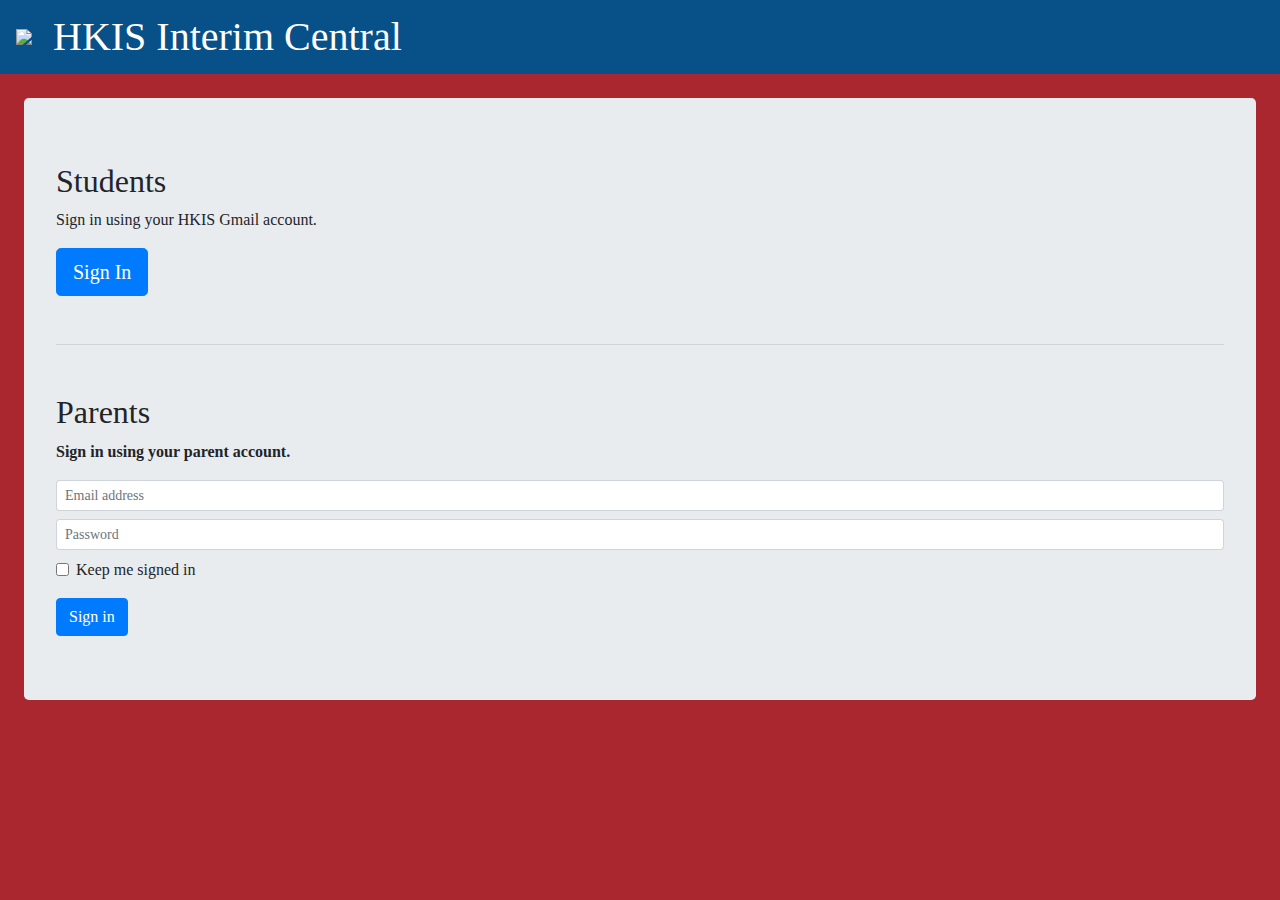
==== index.html @ d0b29db4 "Auth test 2" ====
<!DOCTYPE html>
<html>
<head>
	<title>HKIS Interim Central</title>
	<link href = "index.css" type = "text/css" rel = "stylesheet">
	<link href = "resources/bootstrap/css/bootstrap.min.css" text = "text/css" rel = "stylesheet">
</head>
<body style = "background-color: #AA272F">
	<nav class = "navbar navbar-expand-lg navbar-light" style = "background-color: #075088">
		<a class = "navbar-brand" href = "#">
			<img src = "resources/hkis.png" style = "height: 75px">
			<h1 class = "ml-3" style = "display: inline; vertical-align: middle; color: white">HKIS Interim Central</h1>
		</a>
	</nav>
	<div class = "jumbotron m-4">
		<h2>Students</h2>
		<p>Sign in using your HKIS Gmail account.</p>
		<p><a class = "btn btn-primary btn-lg" href = "#" id = "studentSignIn">Sign In</a></p>
		<hr class = "my-5">
		<h2>Parents</h2>
		<p><b>Sign in using your parent account.</b></p>
		<form>
			<input type = "text" class = "form-control form-control-sm" placeholder = "Email address" size = "30" required>
			<input type = "password" class = "form-control form-control-sm my-2" placeholder = "Password" size = "30" required>
			<div class = "form-group form-check">
				<input type = "checkbox" class = "form-check-input" id = "rememberMe">
				<label class = "form-check-label" for = "rememberMe">Keep me signed in</label>
			</div>
			<button type = "submit" class = "btn btn-primary">Sign in</button>
		</form>
	</div>
	<script src = "resources/jquery.min.js"></script>
	<script src = "resources/popper.min.js"></script>
	<script src = "resources/bootstrap/js/bootstrap.min.js"></script>
	<script src = "https://www.gstatic.com/firebasejs/7.19.1/firebase-app.js"></script>
	<script src = "https://www.gstatic.com/firebasejs/7.19.1/firebase-analytics.js"></script>
	<script src = "https://www.gstatic.com/firebasejs/7.19.1/firebase-auth.js"></script>
	<script src = "https://www.gstatic.com/firebasejs/7.19.1/firebase-firestore.js"></script>
	<script src = "https://www.gstatic.com/firebasejs/7.19.1/firebase-storage.js"></script>
	<script src = "index.js"></script>
</body>
</html>
---- index.css ----
@font-face {
	font-family: Avenir;
	src: url(resources/fonts/avenir.otf);
}

@font-face {
	font-family: Futura;
	src: url(resources/fonts/futura-medium.otf);
}

@font-face {
	font-family: Futura;
	font-weight: bold;
	src: url(resources/fonts/futura-extrabold.otf);
}

* {
	font-family: Avenir;
}

h1, h2, h3, h4, h5, h6 {
	font-family: Futura;
}
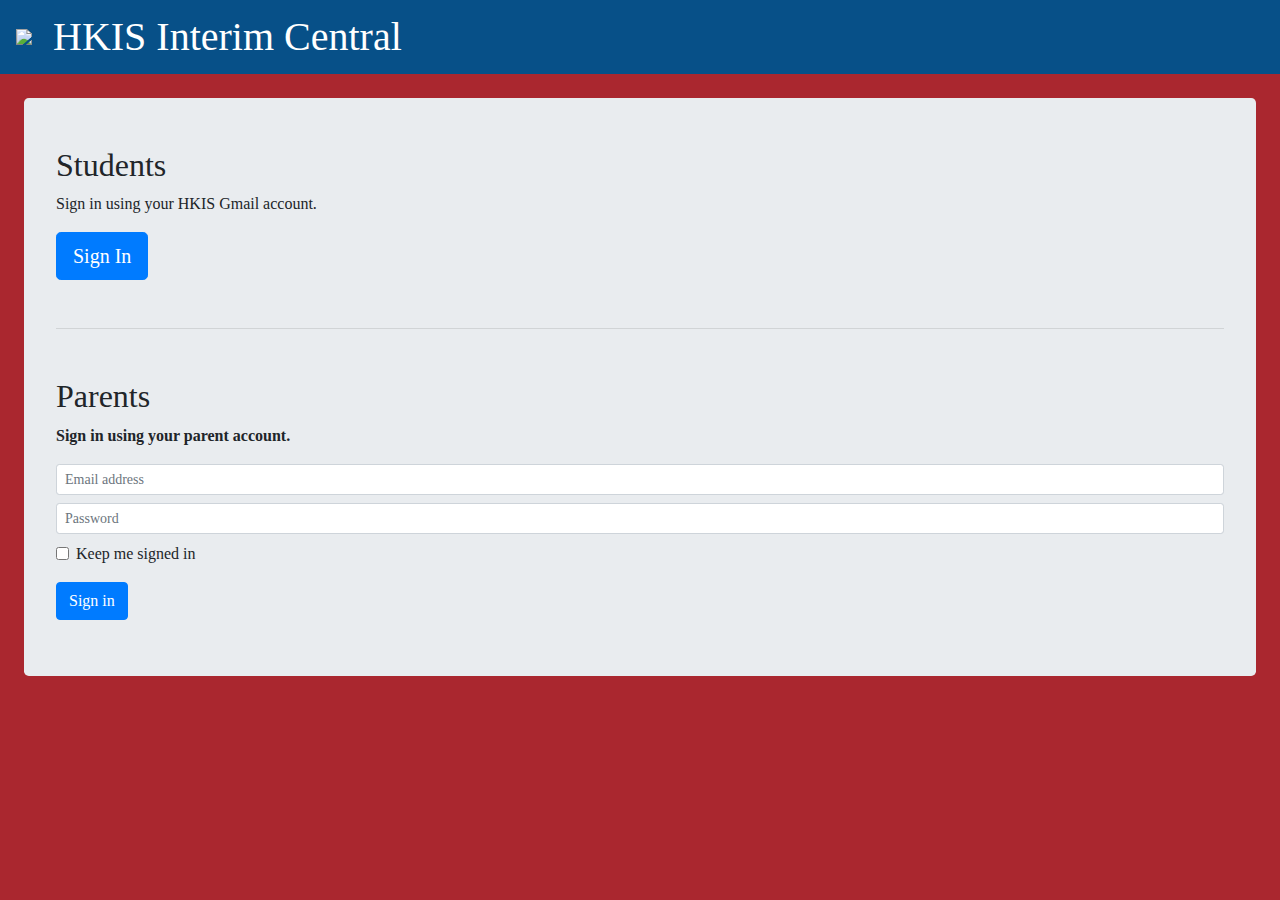
==== commit a748aeed: "Responsive 2" ====
--- a/index.html
+++ b/index.html
@@ -1,6 +1,7 @@
 <!DOCTYPE html>
 <html>
 <head>
+	<meta name = "viewport" content = "width=device-width, initial-scale=1, shrink-to-fit=no">
 	<title>HKIS Interim Central</title>
 	<link href = "index.css" type = "text/css" rel = "stylesheet">
 	<link href = "resources/bootstrap/css/bootstrap.min.css" text = "text/css" rel = "stylesheet">
@@ -9,14 +10,14 @@
 	<nav class = "navbar navbar-expand-lg navbar-light" style = "background-color: #075088">
 		<a class = "navbar-brand" href = "#">
 			<img src = "resources/hkis.png" style = "height: 75px">
-			<h1 class = "ml-3" style = "display: inline; vertical-align: middle; color: white">HKIS Interim Central</h1>
+			<h1 class = "ml-3" style = "display: inline; vertical-align: middle; color: white" id = "header">HKIS Interim Central</h1>
 		</a>
 	</nav>
-	<div class = "jumbotron m-4">
+	<div class = "jumbotron m-4 py-3 py-md-4 py-xl-5">
 		<h2>Students</h2>
 		<p>Sign in using your HKIS Gmail account.</p>
-		<p><a class = "btn btn-primary btn-lg" href = "#" id = "studentSignIn">Sign In</a></p>
-		<hr class = "my-5">
+		<p class = "mb-4"><a class = "btn btn-primary btn-lg" href = "#" id = "studentSignIn">Sign In</a></p>
+		<hr class = "my-3 my-xl-5">
 		<h2>Parents</h2>
 		<p><b>Sign in using your parent account.</b></p>
 		<form>
@@ -26,7 +27,7 @@
 				<input type = "checkbox" class = "form-check-input" id = "rememberMe">
 				<label class = "form-check-label" for = "rememberMe">Keep me signed in</label>
 			</div>
-			<button type = "submit" class = "btn btn-primary">Sign in</button>
+			<button type = "submit" class = "btn btn-primary mb-2">Sign in</button>
 		</form>
 	</div>
 	<script src = "resources/jquery.min.js"></script>
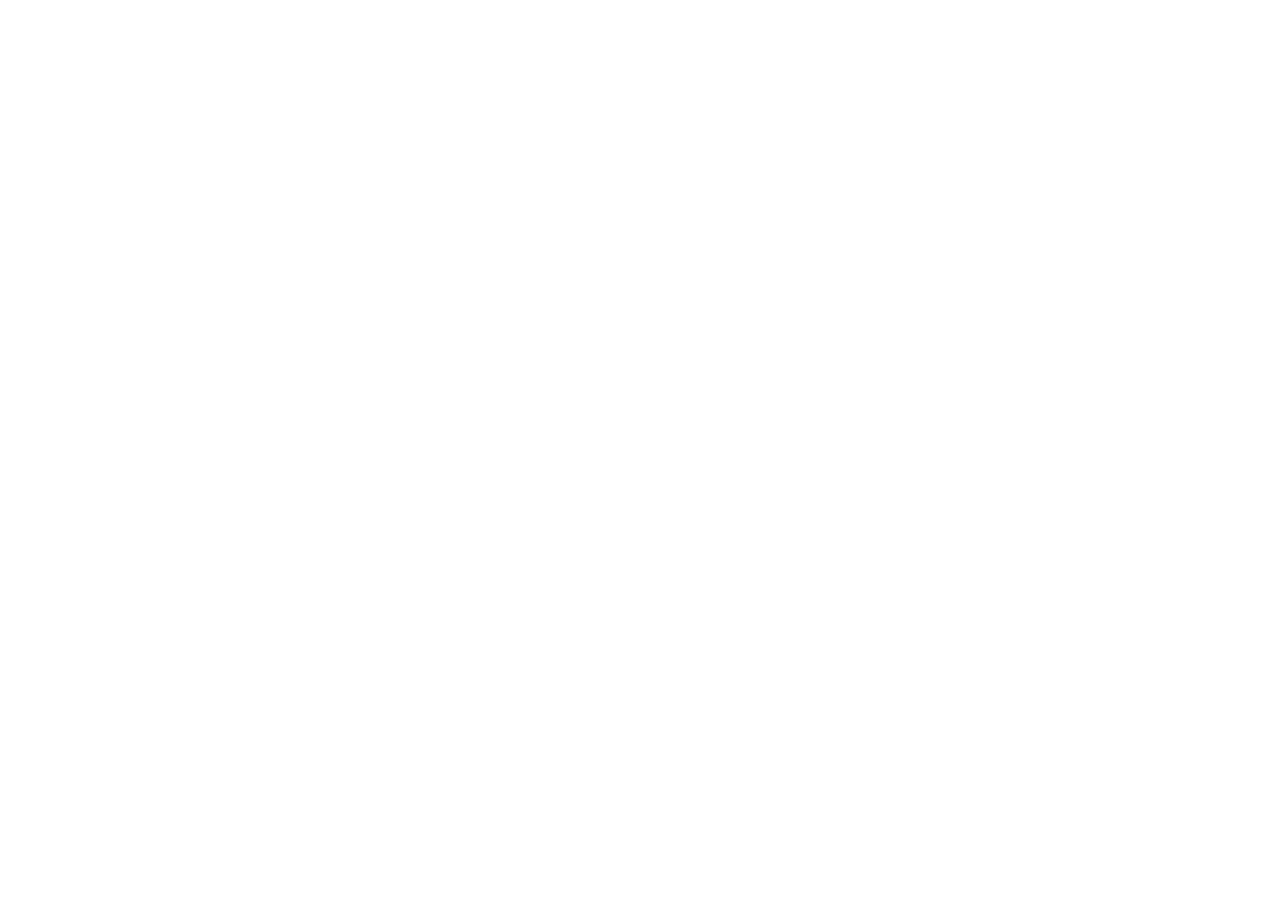
==== commit e0d6fec1: "Dash" ====
--- a/index.html
+++ b/index.html
@@ -7,6 +7,8 @@
 	<link href = "resources/bootstrap/css/bootstrap.min.css" text = "text/css" rel = "stylesheet">
 </head>
 <body style = "background-color: #AA272F">
+	<div id = "fade">
+	</div>
 	<nav class = "navbar navbar-expand-lg navbar-light" style = "background-color: #075088">
 		<a class = "navbar-brand" href = "#">
 			<img src = "resources/hkis.png" style = "height: 75px">
@@ -16,10 +18,11 @@
 	<div class = "jumbotron m-4 py-3 py-md-4 py-xl-5">
 		<h2>Students</h2>
 		<p>Sign in using your HKIS Gmail account.</p>
-		<p class = "mb-4"><a class = "btn btn-primary btn-lg" href = "#" id = "studentSignIn">Sign In</a></p>
+		<p class = "mb-4 d-flex align-items-center" id = "studentSpinnerP"><button class = "btn btn-primary btn-lg" id = "studentSignIn">Sign In</button></p>
+		<p id = "studentError" class = "text-danger mb-0"></p>
 		<hr class = "my-3 my-xl-5">
 		<h2>Parents</h2>
-		<p><b>Sign in using your parent account.</b></p>
+		<p>Sign in using your parent account.</p>
 		<form>
 			<input type = "text" class = "form-control form-control-sm" placeholder = "Email address" size = "30" required>
 			<input type = "password" class = "form-control form-control-sm my-2" placeholder = "Password" size = "30" required>
--- a/index.css
+++ b/index.css
@@ -9,8 +9,7 @@
 }
 
 @font-face {
-	font-family: Futura;
-	font-weight: bold;
+	font-family: Futura Bold;
 	src: url(resources/fonts/futura-extrabold.otf);
 }
 
@@ -18,6 +17,88 @@
 	font-family: Avenir;
 }
 
-h1, h2, h3, h4, h5, h6 {
+body {
+	width: 100%;
+}
+
+h1, h2, h3, h4, h5, h6, .h1, .h2, .h3, .h4, .h5, .h6 {
+	font-family: Futura Bold;
+}
+
+#fade {
+	position: fixed;
+	top: 0;
+	left: 0;
+	z-index: 9999;
+	width: 100vw;
+	height: 100vh;
+	background-color: white;
+}
+
+@media (max-width: 576px){
+	#header {
+		font-size: calc(1.275rem + .3vw);
+	}
+}
+
+.form-control {
+	width: auto !important;
+}
+
+@media (max-width: 576px){
+	.navbar-brand, #statusBar {
+		width: 100%;
+	}
+}
+
+@media (max-width: 576px){
+	#userName {
+		font-size: calc(1rem + .3vw);
+	}
+}
+
+@media (max-width: 576px){
+	#signOut {
+		font-size: calc(0.75rem + .3vw);
+		height: calc(2rem + .3vw);
+	}
+}
+
+.nav-item a {
+	color: #495057 !important;
 	font-family: Futura;
+}
+
+.nav-link.active {
+	background-color: transparent !important;
+	border: none !important;
+	border-bottom: 3px solid #075088 !important;
+}
+
+.nav-link:not(.active):hover {
+	border: 1px solid transparent !important;
+	opacity: 0.8;
+}
+
+.nav-item.show a {
+	background-color: rgb(255, 255, 255, 0.6) !important;
+	border: 1px solid transparent !important;
+	border-radius: 0;
+}
+
+.nav-item.show > a.active {
+	border: none !important;
+	border-bottom: 3px solid #075088 !important;
+}
+
+:not(.active) + .dropdown-menu {
+	margin-top: 0px !important;
+}
+
+.dropdown-menu .dropdown-item:hover {
+	background-color: rgb(225, 225, 225) !important;
+}
+
+.dropdown-menu .dropdown-item.active {
+	background-color: rgb(200, 200, 200) !important;
 }